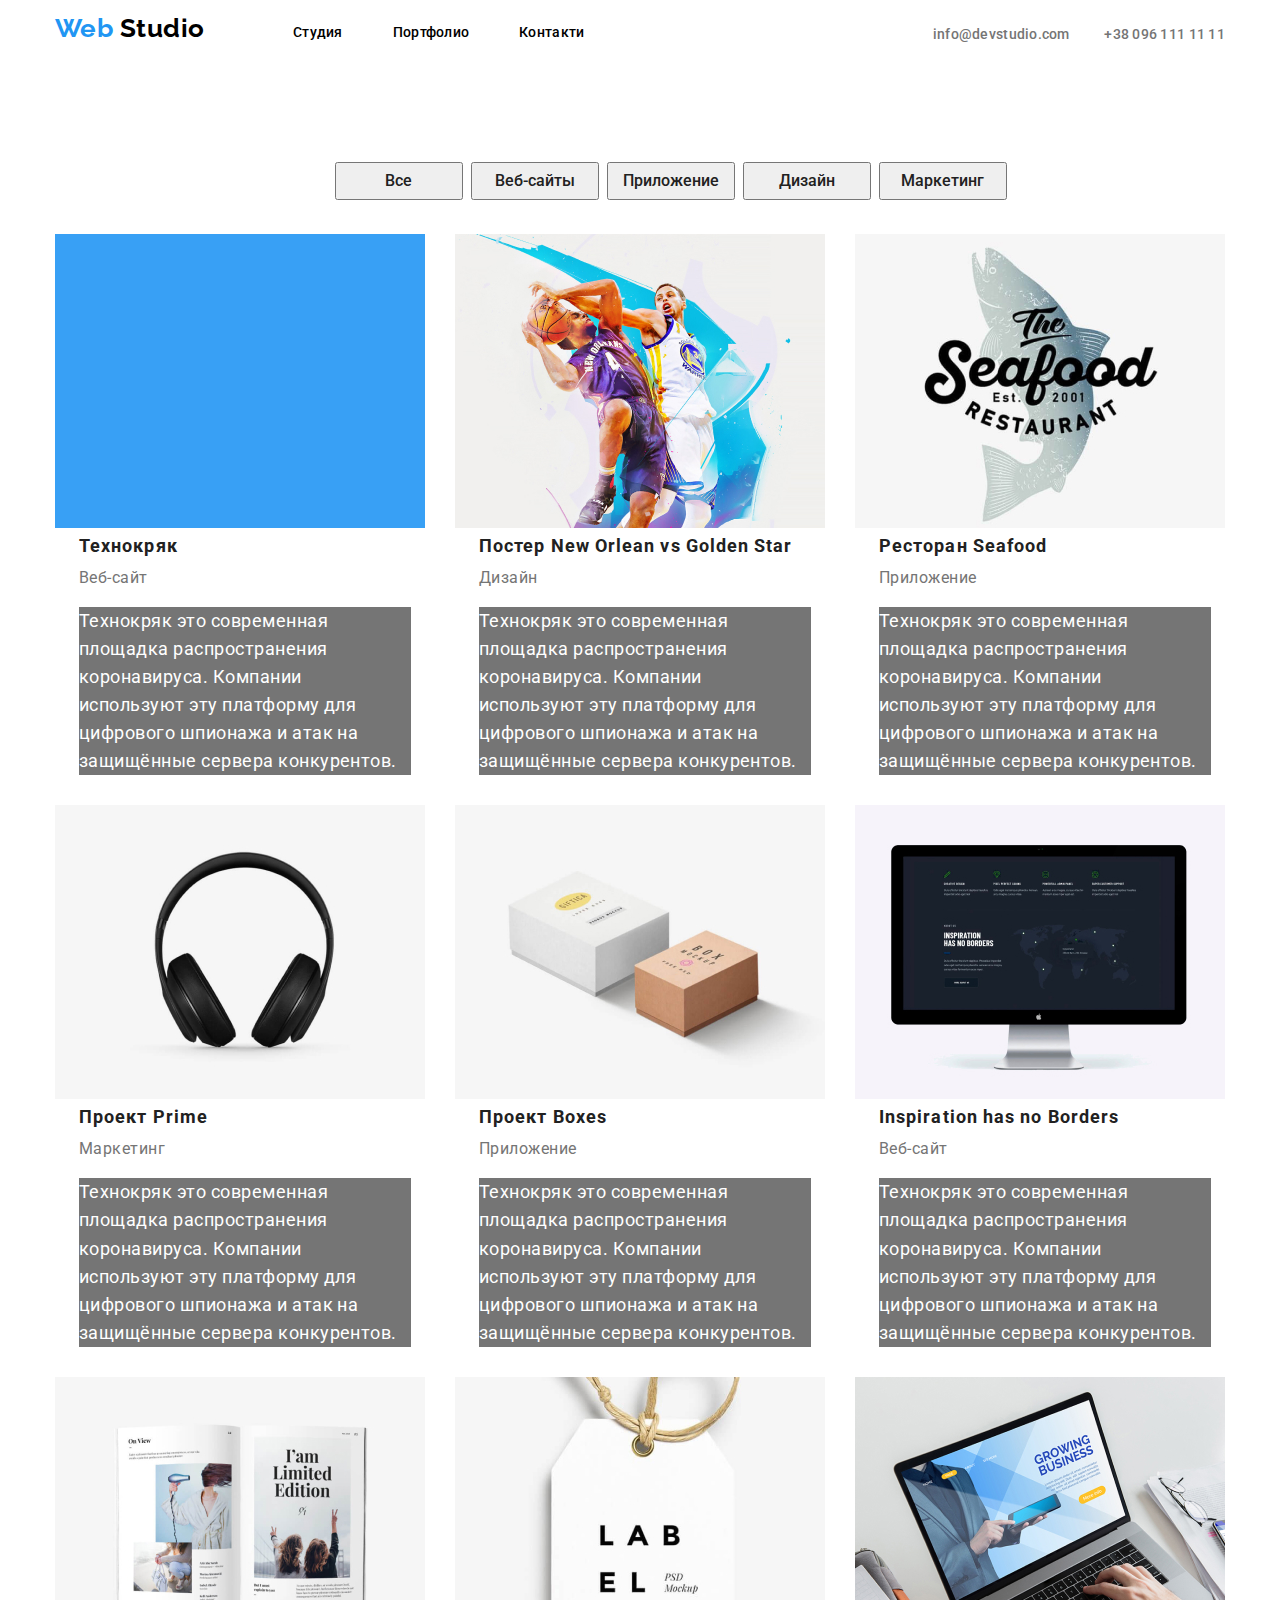
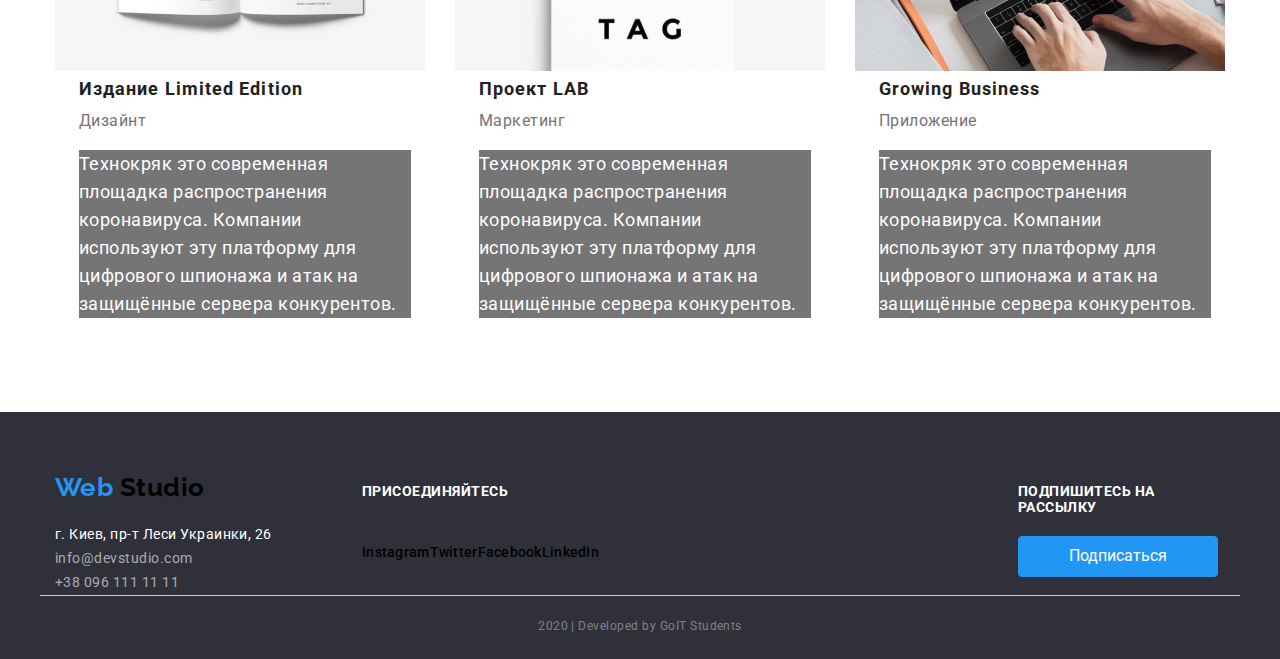
==== portfolio.html @ bb4b7989 "home work 4 - start" ====
<!DOCTYPE html>
<html lang="en">
<head>
    <meta charset="UTF-8">
    <meta name="viewport" content="width=device-width, initial-scale=1.0">
    <title>Document</title>
    <link href="https://fonts.googleapis.com/css2?family=Raleway:wght@700&family=Roboto:wght@400;500;700;900&display=swap" rel="stylesheet">
    <link rel="stylesheet" href="https://cdnjs.cloudflare.com/ajax/libs/modern-normalize/0.6.0/modern-normalize.min.css">
    <link rel="stylesheet" href="./css/styles.css">
</head>
<body>
    <header class="container container-header">
        <nav class="container-nav">
            <a href="./index.html" class="logo">
                <span class="logo-blue">Web</span>
                <span class="logo-black">Studio</span>
            </a>
            <ul class="site-nav list">
                <li class="item"><a href="./index.html" class="link current">Студия</a></li>
                <li class="item"><a href="./portfolio.html" class="link">Портфолио</a></li>
                <li class="item"><a href="" class="link">Контакти</a></li>
            </ul>
        </nav>
        <address class="contacts">
            <a href="mailto:info@devstudio.com" class="link contact">info@devstudio.com</a>
            <a href="tel:+38096111111" class="link contact">+38 096 111 11 11</a>
        </address>
    </header>
    <main>
        <section>
            <div class="container container-work">
                <h1 class="wors">Наши работы</h1>
                <nav class="work-buttons">
                    <ul class="list">
                        <li class="list-item list-button"><button type="button" class="work-button">Все</button></li>
                        <li class="list-item list-button"><button type="button" class="work-button">Веб-сайты</button></li>
                        <li class="list-item list-button"><button type="button" class="work-button">Приложение</button></li>
                        <li class="list-item list-button"><button type="button" class="work-button">Дизайн</button></li>
                        <li class="list-item list-button"><button type="button" class="work-button">Маркетинг</button></li>
                    </ul>
                </nav>
                <ul class="list flex-container">
                    <li class="list-item flex-element">
                        <a href="">
                        <img src="./images/img1.jpg" alt="" class="foto">
                        <h2 class="work-title">Технокряк</h2>
                        <p class="work-name">Веб-сайт</p>
                        <p class="text">Технокряк это современная площадка распространения коронавируса. Компании используют эту платформу для цифрового шпионажа и атак на защищённые сервера конкурентов.</p>
                        </a>
                    </li>
                    <li class="list-item flex-element">
                        <a href="">
                        <img src="./images/img2.jpg" alt="" class="foto">
                        <h2 class="work-title">Постер New Orlean vs Golden Star</h2>
                        <p class="work-name">Дизайн</p>
                        <p class="text">Технокряк это современная площадка распространения коронавируса. Компании используют эту платформу для цифрового шпионажа и атак на защищённые сервера конкурентов.</p>          
                        </a>
                    </li>
                    <li class="list-item flex-element">
                        <a href="">
                        <img src="./images/img3.jpg" alt="" class="foto">
                        <h2 class="work-title">Ресторан Seafood</h2>
                        <p class="work-name">Приложение</p>
                        <p class="text">Технокряк это современная площадка распространения коронавируса. Компании используют эту платформу для цифрового шпионажа и атак на защищённые сервера конкурентов.</p>           
                        </a>
                    </li>
                    <li class="list-item flex-element">
                        <a href="">
                        <img src="./images/img4.jpg" alt="" class="foto">
                        <h2 class="work-title">Проект Prime</h2>
                        <p class="work-name">Маркетинг</p>
                        <p class="text">Технокряк это современная площадка распространения коронавируса. Компании используют эту платформу для цифрового шпионажа и атак на защищённые сервера конкурентов.</p>          
                        </a>
                    </li>
                    <li class="list-item flex-element">
                        <a href="">
                        <img src="./images/img5.jpg" alt="" class="foto">
                        <h2 class="work-title">Проект Boxes</h2>
                        <p class="work-name">Приложение</p>
                        <p class="text">Технокряк это современная площадка распространения коронавируса. Компании используют эту платформу для цифрового шпионажа и атак на защищённые сервера конкурентов.</p>           
                        </a>
                    </li>
                    <li class="list-item flex-element">
                        <a href="">
                        <img src="./images/img6.jpg" alt="" class="foto">
                        <h2 class="work-title">Inspiration has no Borders</h2>
                        <p class="work-name">Веб-сайт</p>
                        <p class="text">Технокряк это современная площадка распространения коронавируса. Компании используют эту платформу для цифрового шпионажа и атак на защищённые сервера конкурентов.</p>             
                        </a>
                    </li>
                    <li class="list-item flex-element">
                        <a href="">
                        <img src="./images/img7.jpg" alt="" class="foto">
                        <h2 class="work-title">Издание Limited Edition</h2>
                        <p class="work-name">Дизайнт</p>
                        <p class="text">Технокряк это современная площадка распространения коронавируса. Компании используют эту платформу для цифрового шпионажа и атак на защищённые сервера конкурентов.</p>           
                        </a>
                    </li>
                    <li class="list-item flex-element">
                        <a href="">
                        <img src="./images/img8.jpg" alt="" class="foto">
                        <h2 class="work-title">Проект LAB</h2>
                        <p class="work-name">Маркетинг</p>
                        <p class="text">Технокряк это современная площадка распространения коронавируса. Компании используют эту платформу для цифрового шпионажа и атак на защищённые сервера конкурентов.</p>           
                        </a>
                    </li>
                    <li class="list-item flex-element">
                        <a href="">
                        <img src="./images/img9.jpg" alt="" class="foto">
                        <h2 class="work-title">Growing Business</h2>
                        <p class="work-name">Приложение</p>
                        <p class="text">Технокряк это современная площадка распространения коронавируса. Компании используют эту платформу для цифрового шпионажа и атак на защищённые сервера конкурентов.</p>
                        </a>
                    </li>
                </ul>
            </div>
        </section>
    </main>
    <footer class="footer">
        <div class="container page-footer">
            <div class="container-address">
                <a href="./index.html" class="logo logo-footer">
                    <span class="logo-blue">Web</span>
                    <span class="logo-black">Studio</span>
                </a>
                <address>
                    <ul>
                        <li class="lis"><p class="footer-address">г. Киев, пр-т Леси Украинки, 26</p></li>
                        <li class="lis"><a href="mailto:info@devstudio.com" class="footer-contact">info@devstudio.com</a></li>
                        <li class="lis"><a href="tel:+38096111111" class="footer-contact">+38 096 111 11 11</a></li>
                    </ul>
                </address>
            </div>
            <div class="inst">
                <h3 class="footer-title insts">Присоединяйтесь</h3>
                <ul class="site-nav list footer-ul">
                    <li><a href="" class="link">Instagram</a></li>
                    <li><a href="" class="link">Twitter</a></li>
                    <li><a href="" class="link">Facebook</a></li>
                    <li><a href="" class="link">LinkedIn</a></li> 
                </ul>
            </div>
            <div class="mail">
                <h3 class="footer-title mails">Подпишитесь на рассылку</h3>
                <button type="button" class="buttons">Подписаться</button>
            </div>
        </div>
        <p class="avtor">2020 | Developed by GoIT Students</p>
    </footer>
</html>
---- css/styles.css ----
:root {
    --primary-text-color: #757575;
    --title-text-color: #212121;
    --accent-color: #2196F3;
    --primary-white-color: #ffffff;
    --link-color: #000000;
}

/*Стили для index.html*/
* {
    margin: 0;
    padding: 0;
    box-sizing: border-box;
}

body {
    background-color: var(--primary-white-color);
    color: var(--primary-text-color);
    font-family: Roboto;
    letter-spacing: 0.03em;
}

.list {
    display: flex;
    padding-top: 0;
    padding-bottom: 0;
    padding-left: 0;
    padding-right: 0;
    list-style: none;
}

.list-item {
    box-sizing: border-box;
    margin-left: 30px;
}

.container {
    width: 1200px;
    padding-left: 15px;
    padding-right: 15px;
}

.container-header {
    display: flex;
    align-items: center;
    margin-left: auto;
    margin-right: auto;
}

.container-nav {
    display: flex;
    align-items: baseline;
}

a {
    text-decoration: none;
}

.logo {
    width: 153px;
    margin-right: 85px;
    margin-bottom: 25px;

    color: var(--link-color);
    font-family: Raleway;
    font-weight: bold;
    font-size: 26px;
    line-height: 1.19;
}

.logo-blue {
    color: var(--accent-color);
}

.logo-black {
    color: var(--link-color);
}

.site-nav .item {
    margin-right: 50px;
}

.site-nav .item:last-child {
    margin-right: 0;
}

.site-nav .link {
    display: block;
    margin-top: 32px;
    margin-bottom: 32px;

    color: var(--link-color);
    font-weight: 500;
    font-size: 14px;
    line-height: 1.14px;
    letter-spacing: 0.02em;
}

.site-nav .link:hover,
.site-nav .link:focus {
    color: var(--accent-color);
}

.site-nav .link .current {
    color: var(--accent-color);
}

.contact {
    margin-right: 30px;
    margin-top: 32px;
    margin-bottom: 32px;

    color: var(--primary-text-color);
    font-family: Roboto;
    font-weight: 500;
    font-size: 14px;
    line-height: 1.14;
    letter-spacing: 0.02em;
    font-style: normal;
}

.contact:last-child {
    margin-right: 0;
}

.contact:hover,
.contact:focus {
    color: var(--accent-color);
}

.contacts {
    margin-left: auto;
}

/*Контейнери*/

.section-hero {
    color: var(--primary-white-color);
    background-color: rgba(47, 48, 58, 0.8);
}

.container-hero {
    margin-left: auto;
    margin-right: auto;
    text-align: center;
    padding-top: 94px;
    padding-bottom: 94px;
}

.hero-title {
    width: 696px;
    margin-left: 250px;
    margin-top: 200px;
    margin-bottom: 30px;
    
    color: var(--primary-white-color);
    font-weight: 900;
    font-size: 44px;
    line-height: 1.36;
    text-align: center;
    letter-spacing: 0.06em;
    text-transform: uppercase;   
}

.button {
    display: inline-block;
    min-width: 200px;
    height: 50px;
    margin-bottom: 200px;

    color: var(--primary-white-color);
    border: 1px solid var(--accent-color);
    border-radius: 4px;
    background-color: var(--accent-color);
    text-align: center;
}

.button.primary {
    color: var(--primary-white-color);
    background: var(--accent-color);
}

.button.secondary {
    color: var(--accent-color);
    background-color: var(--primary-white-color);
}

.container-mesedg {
    display: flex;
    margin-left: auto;
    margin-right: auto;
    text-align: center;
    justify-content: space-between;
    padding-top: 94px;
    padding-bottom: 94px;
}

.mesedg {
    width: calc((100% - 30px * 3) / 4);
    margin-right: 30px;
    margin-left: 0;   
}

.mesedg:last-child {
    margin-right: 0;
}

.foto-mesedg {
    width: 81px;
    margin-bottom: 30px;
}

.section-title {
    width: 270px;
    text-align: left;
    margin-bottom: 10px;
    

    color: var(--title-text-color);
    font-weight: 700;
    font-size: 14px;
    line-height: 1.14;
    text-transform: uppercase;
}

.section-text {
    width: 270px;
    text-align: left;

    color: var(--primary-text-color);
    font-weight: 400;
    font-size: 14px;
    line-height: 1.71;
}

.container-robota {
    margin-left: auto;
    margin-right: auto;
    text-align: center;
    padding-top: 94px;
    padding-bottom: 94px;
}

.section-titles {
    margin-bottom: 50px;

    color: var(--title-text-color);
    font-weight: 700;
    font-size: 36px;
    line-height: 1.17;
    text-align: center;
}

.program {
    width: calc((100% - 30px * 2) / 3);
    margin-right: 30px;
    margin-left: 0;
}

.foto-program {
    width: 370px;
}

.section-cod {
    margin-top: 27px;
    margin-bottom: 27px;

    color: var(--title-text-color);
    font-weight: 700;
    font-size: 14px;
    line-height: 16px;
    text-align: center;
    text-transform: uppercase;
}

.container-comanda {
    margin-left: auto;
    margin-right: auto;
    text-align: center;
    padding-top: 94px;
    padding-bottom: 94px;
}

.comanda {
    width: 264px;
}

.fotos {
    width: calc((100% - 30px * 3) / 4);
    margin-right: 30px;
    margin-left: 0;
}

.fotos:last-child {
    margin-right: 0;
}

.foto-name {
    width: 270px;
    height: 260px;
    margin-bottom: 30px;
}

.section-name {
    margin-bottom: 10px;
    margin-right: auto;
    margin-left: auto;


    color: var(--title-text-color);
    font-weight: 500;
    font-size: 16px;
    line-height: 1.19;
    text-align: center;
}

.section-tex {
    margin-bottom: 16px;
    margin-left: auto;
    margin-right: auto;

    color: var(--primary-text-color);
    font-weight: 400;
    font-size: 14px;
    line-height: 1.71;
    text-align: center;
}

.list-name {
    width: 206px;
    margin-bottom: 24px;
    margin-left: 32px;
}

.container-client {
    margin-left: auto;
    margin-right: auto;
    text-align: center;
    padding-top: 94px;
    padding-bottom: 94px;
}

.clients {
    display: flex;
    margin-left: auto;
    margin-right: auto;
}

.client {
    width: 170px;
    margin-right: 30px;
    margin-left: 0;
}


/*Футер*/

.footer {
    color: var(--primary-white-color);
    background-color:  #2F303A;
}

.page-footer {
    display: flex;
    justify-content: space-between;
    align-items: baseline;
    border-bottom: 1px solid #ccc;
    margin-left: auto;
    margin-right: auto;
}

.logo-footer {
    display: block;
    width: 153px;
    margin-bottom: 20px;
}

.lis {
    list-style: none;
}

.footer-address {
    width: 231px;

    color: var(--primary-white-color);
    font-weight: 400;
    font-size: 14px;
    line-height: 1.71;
    font-style: normal;
}

.footer-contact {
    width: 231px;

    color: rgba(255, 255, 255, 0.6);
    font-weight: 400;
    font-size: 14px;
    line-height: 1.71;
    font-style: normal;
}

.inst {
    display: block;
    width: 206px;
    margin-left: 69px;
    margin-top: 72px;
}

.footer-title {
    color: var(--primary-white-color);
    font-weight: 700;
    font-size: 14px;
    line-height: 1.14;
    text-transform: uppercase;
}

.insts {
    width: 145px;
    margin-bottom: 20px;
}

.footer-ul {
    width: 206px;
}

 .mail {
    display: block;
    width: 570px;
    margin-left: 450px;
 }

 .mails {
    width: 219px;
    margin-bottom: 20px;
 }

 .buttons {
    display: inline-block;
    border-radius: 4px;
    padding: 10px 32px;
    min-width: 200px;
    

    color: var(--primary-white-color);
    border: 1px solid var(--accent-color);
    border-radius: 4px;
    background-color: var(--accent-color);
    text-align: center;
}

.avtor {
    display: block;
    width: 310px;
    padding-top: 18px;
    padding-bottom: 21px;
    margin: auto;
    
    
    color: rgba(255, 255, 255, 0.4);
    font-size: 12px;
    line-height: 2;
    text-align: center;
}


/*Стили для portfolio
.html*/

.container-work {
    margin-left: auto;
    margin-right: auto;
    text-align: center;
    padding-top: 93px;
    padding-bottom: 94px;
}

.wors {
    display: none;
}

.work-buttons {
    width: 611px;
    margin-bottom: 34px;
    margin-left: auto;
    margin-right: auto;
}

.list-button {
    margin-right: 8px;
    margin-left: 0;
}

.work-button {
    min-width: 128px;
    height: 38px;

    color: var(--title-text-color);
    font-weight: 500;
    font-size: 16px;
    line-height: 1.62;
    text-align: center;
}

.work-button:hover,
.work-button:focus {
    color: var(--primary-white-color);
    background-color: var(--accent-color);
}

.flex-container {
    display: flex;
    flex-wrap: wrap;
    margin: -15px;
}

.flex-element {
    width: 370px;
    margin: 15px;
}

.foto {
    display: block;
}

.work-title {
    width: 322px;
    margin-top: 0;
    margin-bottom: 4px;
    margin-right: 24px;
    margin-left: 24px;

    color: var(--title-text-color);
    font-weight: 700;
    font-size: 18px;
    line-height: 2.0;
    letter-spacing: 0.06em;
    text-align: left;
}

.work-name {
    width: 322px;
    margin-top: 0;
    margin-bottom: 20px;
    margin-right: 24px;
    margin-left: 24px;

    color: var(--primary-text-color);
    font-weight: 400;
    font-size: 16px;
    line-height: 1.187;
    text-align: left;
}

.text {
    width: 332px;
    margin-top: auto;
    margin-bottom: auto;
    margin-right: 24px;
    margin-left: 24px;

    color: var(--primary-white-color);
    font-weight: 400;
    font-size: 18px;
    line-height: 1.56;
    background-color: #757575;
    text-align: left;
}
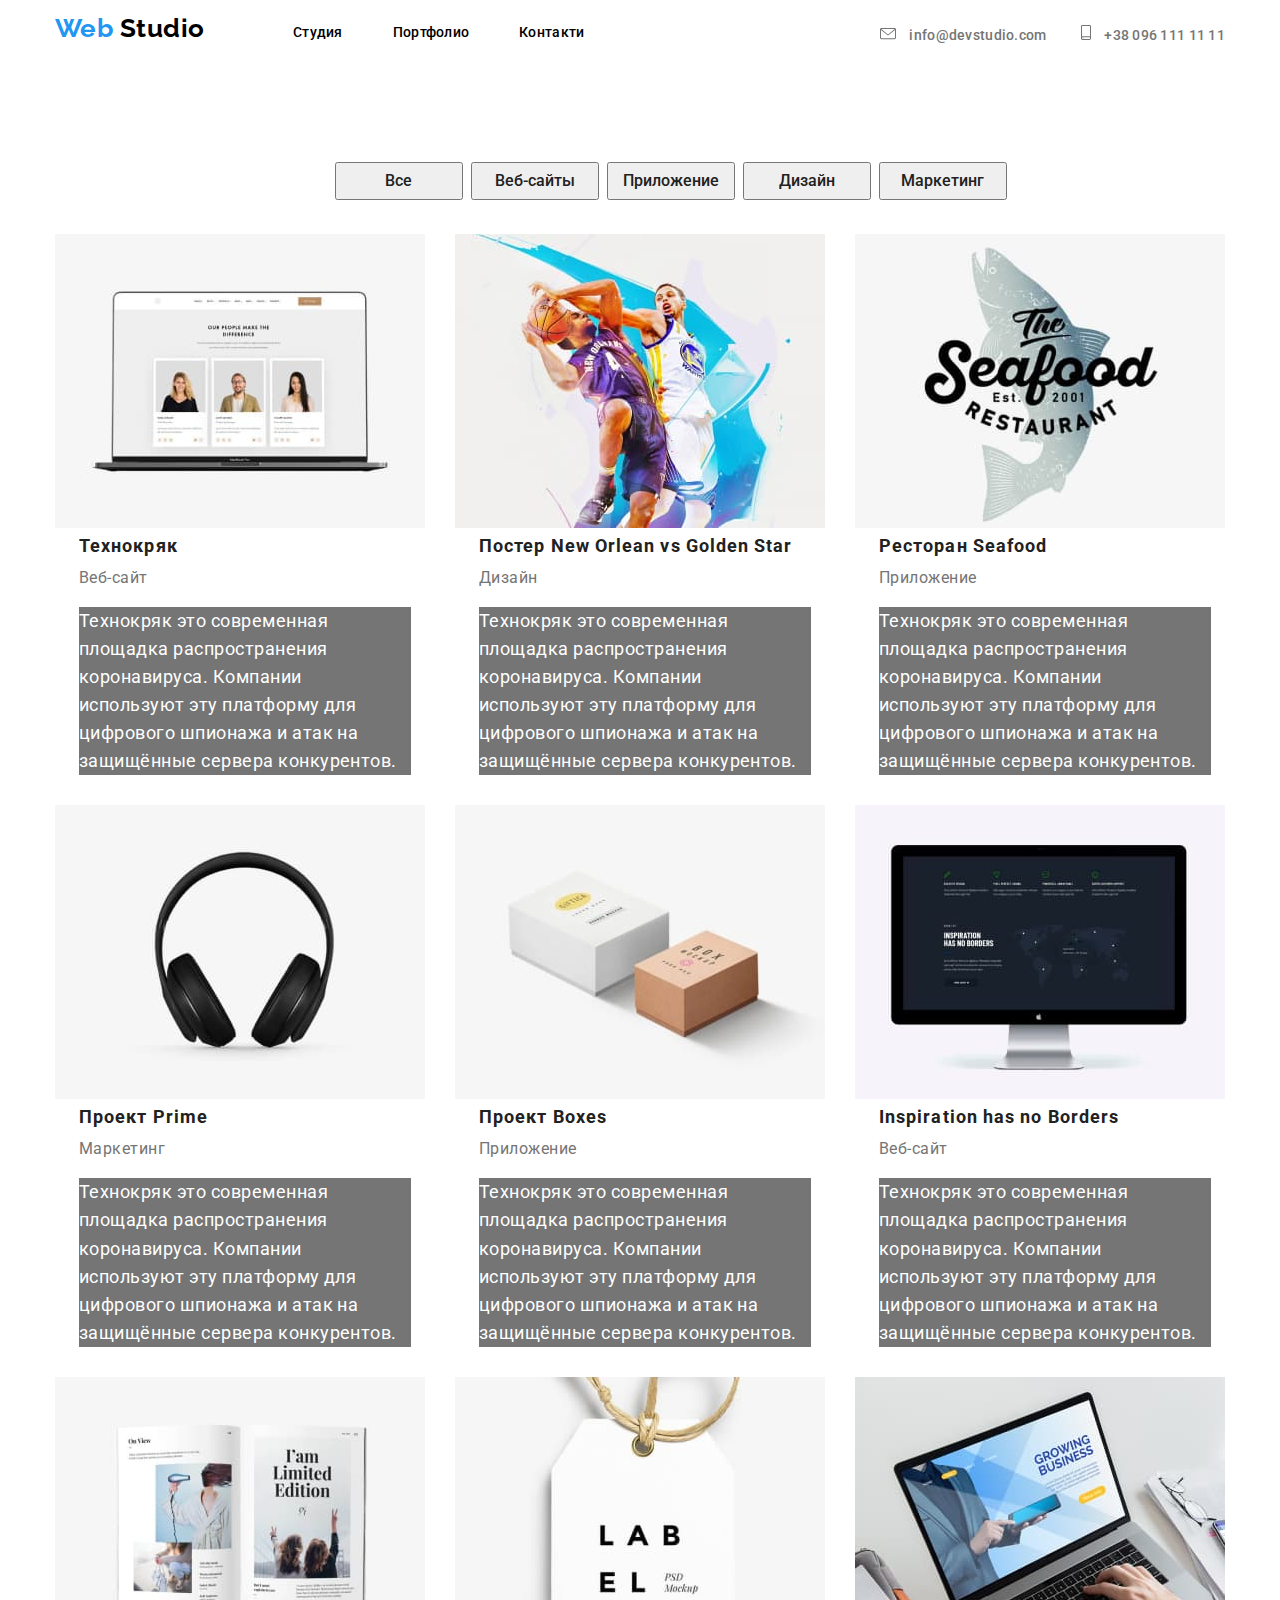
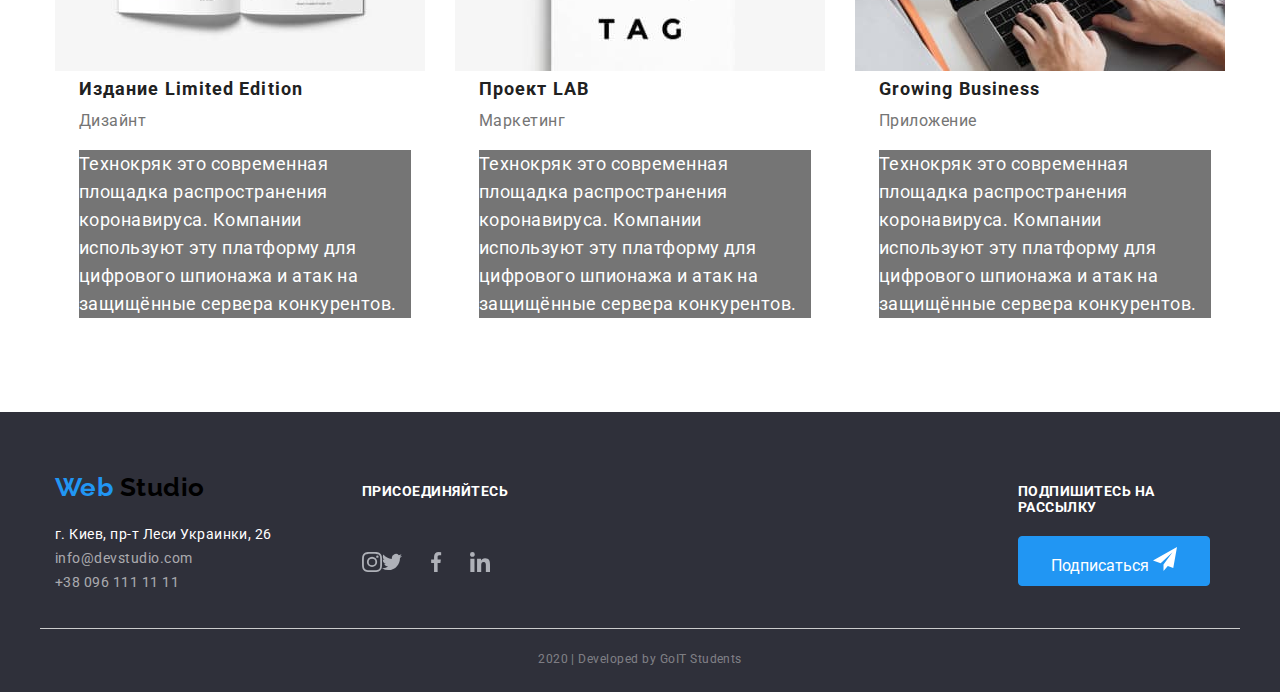
==== commit c52310fd: "redaction 4" ====
--- a/portfolio.html
+++ b/portfolio.html
@@ -22,8 +22,16 @@
             </ul>
         </nav>
         <address class="contacts">
-            <a href="mailto:info@devstudio.com" class="link contact">info@devstudio.com</a>
-            <a href="tel:+38096111111" class="link contact">+38 096 111 11 11</a>
+            <a href="mailto:info@devstudio.com" class="link contact">
+                <svg class="mail-icon">
+                    <use href="./images/sprite#mail"></use>
+                </svg>
+                info@devstudio.com</a>
+            <a href="tel:+38096111111" class="link contact">
+                <svg class="tel-icon">
+                    <use href="./images/sprite#tel"></use>
+                </svg>
+                +38 096 111 11 11</a>
         </address>
     </header>
     <main>
@@ -42,7 +50,7 @@
                 <ul class="list flex-container">
                     <li class="list-item flex-element">
                         <a href="">
-                        <img src="./images/img1.jpg" alt="" class="foto">
+                        <img src="./images/portfolio1.jpg" alt="" class="foto">
                         <h2 class="work-title">Технокряк</h2>
                         <p class="work-name">Веб-сайт</p>
                         <p class="text">Технокряк это современная площадка распространения коронавируса. Компании используют эту платформу для цифрового шпионажа и атак на защищённые сервера конкурентов.</p>
@@ -50,7 +58,7 @@
                     </li>
                     <li class="list-item flex-element">
                         <a href="">
-                        <img src="./images/img2.jpg" alt="" class="foto">
+                        <img src="./images/portfolio2.jpg" alt="" class="foto">
                         <h2 class="work-title">Постер New Orlean vs Golden Star</h2>
                         <p class="work-name">Дизайн</p>
                         <p class="text">Технокряк это современная площадка распространения коронавируса. Компании используют эту платформу для цифрового шпионажа и атак на защищённые сервера конкурентов.</p>          
@@ -58,7 +66,7 @@
                     </li>
                     <li class="list-item flex-element">
                         <a href="">
-                        <img src="./images/img3.jpg" alt="" class="foto">
+                        <img src="./images/portfolio3.jpg" alt="" class="foto">
                         <h2 class="work-title">Ресторан Seafood</h2>
                         <p class="work-name">Приложение</p>
                         <p class="text">Технокряк это современная площадка распространения коронавируса. Компании используют эту платформу для цифрового шпионажа и атак на защищённые сервера конкурентов.</p>           
@@ -66,7 +74,7 @@
                     </li>
                     <li class="list-item flex-element">
                         <a href="">
-                        <img src="./images/img4.jpg" alt="" class="foto">
+                        <img src="./images/portfolio4.jpg" alt="" class="foto">
                         <h2 class="work-title">Проект Prime</h2>
                         <p class="work-name">Маркетинг</p>
                         <p class="text">Технокряк это современная площадка распространения коронавируса. Компании используют эту платформу для цифрового шпионажа и атак на защищённые сервера конкурентов.</p>          
@@ -74,7 +82,7 @@
                     </li>
                     <li class="list-item flex-element">
                         <a href="">
-                        <img src="./images/img5.jpg" alt="" class="foto">
+                        <img src="./images/portfolio5.jpg" alt="" class="foto">
                         <h2 class="work-title">Проект Boxes</h2>
                         <p class="work-name">Приложение</p>
                         <p class="text">Технокряк это современная площадка распространения коронавируса. Компании используют эту платформу для цифрового шпионажа и атак на защищённые сервера конкурентов.</p>           
@@ -82,7 +90,7 @@
                     </li>
                     <li class="list-item flex-element">
                         <a href="">
-                        <img src="./images/img6.jpg" alt="" class="foto">
+                        <img src="./images/portfolio6.jpg" alt="" class="foto">
                         <h2 class="work-title">Inspiration has no Borders</h2>
                         <p class="work-name">Веб-сайт</p>
                         <p class="text">Технокряк это современная площадка распространения коронавируса. Компании используют эту платформу для цифрового шпионажа и атак на защищённые сервера конкурентов.</p>             
@@ -90,7 +98,7 @@
                     </li>
                     <li class="list-item flex-element">
                         <a href="">
-                        <img src="./images/img7.jpg" alt="" class="foto">
+                        <img src="./images/portfolio7.jpg" alt="" class="foto">
                         <h2 class="work-title">Издание Limited Edition</h2>
                         <p class="work-name">Дизайнт</p>
                         <p class="text">Технокряк это современная площадка распространения коронавируса. Компании используют эту платформу для цифрового шпионажа и атак на защищённые сервера конкурентов.</p>           
@@ -98,7 +106,7 @@
                     </li>
                     <li class="list-item flex-element">
                         <a href="">
-                        <img src="./images/img8.jpg" alt="" class="foto">
+                        <img src="./images/portfolio8.jpg" alt="" class="foto">
                         <h2 class="work-title">Проект LAB</h2>
                         <p class="work-name">Маркетинг</p>
                         <p class="text">Технокряк это современная площадка распространения коронавируса. Компании используют эту платформу для цифрового шпионажа и атак на защищённые сервера конкурентов.</p>           
@@ -106,7 +114,7 @@
                     </li>
                     <li class="list-item flex-element">
                         <a href="">
-                        <img src="./images/img9.jpg" alt="" class="foto">
+                        <img src="./images/portfolio9.jpg" alt="" class="foto">
                         <h2 class="work-title">Growing Business</h2>
                         <p class="work-name">Приложение</p>
                         <p class="text">Технокряк это современная площадка распространения коронавируса. Компании используют эту платформу для цифрового шпионажа и атак на защищённые сервера конкурентов.</p>
@@ -134,15 +142,43 @@
             <div class="inst">
                 <h3 class="footer-title insts">Присоединяйтесь</h3>
                 <ul class="site-nav list footer-ul">
-                    <li><a href="" class="link">Instagram</a></li>
-                    <li><a href="" class="link">Twitter</a></li>
-                    <li><a href="" class="link">Facebook</a></li>
-                    <li><a href="" class="link">LinkedIn</a></li> 
+                    <li>
+                        <a href="" class="link">
+                            <svg class="inst-icon">
+                                <use href="./images/sprite#instagram"></use>
+                            </svg> 
+                        </a>
+                    </li>
+                    <li>
+                        <a href="" class="link in">
+                            <svg class="twit-icon">
+                                <use href="./images/sprite#twitter"></use>
+                            </svg>
+                         </a>
+                    </li>
+                    <li>
+                        <a href="" class="link in">
+                            <svg class="fac-icon">
+                                <use href="./images/sprite#facebook"></use>
+                            </svg>
+                         </a>
+                    </li>
+                    <li>
+                        <a href="" class="link in">
+                            <svg class="ln-icon">
+                                <use href="./images/sprite#linkedin"></use>
+                            </svg>
+                         </a>
+                    </li> 
                 </ul>
             </div>
             <div class="mail">
                 <h3 class="footer-title mails">Подпишитесь на рассылку</h3>
-                <button type="button" class="buttons">Подписаться</button>
+                <button type="button" class="buttons">Подписаться
+                    <svg class="send-icon">
+                        <use href="./images/sprite#send"></use>
+                    </svg>
+                </button>
             </div>
         </div>
         <p class="avtor">2020 | Developed by GoIT Students</p>
--- a/css/styles.css
+++ b/css/styles.css
@@ -105,6 +105,10 @@
     color: var(--accent-color);
 }
 
+.contacts {
+    margin-left: auto;
+}
+
 .contact {
     margin-right: 30px;
     margin-top: 32px;
@@ -123,20 +127,39 @@
     margin-right: 0;
 }
 
+.mail-icon {
+    background-image: url("../images/mail.svg");
+    width: 16px;
+    height: 12px;
+    margin-right: 10px;
+}
+
+.tel-icon {
+    background-image: url("../images/tel.svg");
+    width: 10px;
+    height: 15px;
+    margin-right: 10px;
+}
+
 .contact:hover,
 .contact:focus {
     color: var(--accent-color);
 }
 
-.contacts {
-    margin-left: auto;
-}
 
 /*Контейнери*/
 
 .section-hero {
-    color: var(--primary-white-color);
-    background-color: rgba(47, 48, 58, 0.8);
+    max-width: 1600px;
+    height: 600px;
+    margin-left: auto;
+    margin-right: auto;
+    outline: 1px solid black;
+    background-image:
+        url("../images/Header.jpg");
+    background-repeat: no-repeat;
+    background-position: center;
+    background-size: cover;   
 }
 
 .container-hero {
@@ -205,9 +228,38 @@
     margin-right: 0;
 }
 
-.foto-mesedg {
-    width: 81px;
-    margin-bottom: 30px;
+.mesedg::before {
+    display: block;
+    content: "";
+    height: 120px;
+    background-size: contain;
+    background-repeat: no-repeat;
+    background-color: #F5F4FA;
+}
+
+.icon-antena::before {
+    background-image: url("../images/antena.svg");
+}
+
+.icon-clock::before {
+    background-image: url("../images/clock.svg");
+}
+
+.icon-diagram::before {
+    background-image: url("../images/diagram.svg");
+}
+
+.icon-astronaut::before {
+    background-image: url("../images/astronaut.svg");
+}
+
+.icon {
+    width: 70px;
+    height: 70px;
+}
+
+.antena-icon {
+    background-position: center;
 }
 
 .section-title {
@@ -259,6 +311,7 @@
 
 .foto-program {
     width: 370px;
+    height: 294px;
 }
 
 .section-cod {
@@ -332,6 +385,35 @@
     margin-left: 32px;
 }
 
+.in {
+    width: 44px;
+    height: 44px;
+}
+
+.inst-icon {
+    width: 20px;
+    height: 20px;
+    background-image: url(../images/instagram.svg);
+}
+
+.twit-icon {
+    width: 20px;
+    height: 20px;
+    background-image: url(../images/twitter.svg);
+}
+
+.fac-icon {
+    width: 20px;
+    height: 20px;
+    background-image: url(../images/facebook.svg);
+}
+
+.ln-icon {
+    width: 20px;
+    height: 20px;
+    background-image: url(../images/linkedin.svg);
+}
+
 .container-client {
     margin-left: auto;
     margin-right: auto;
@@ -351,6 +433,55 @@
     margin-right: 30px;
     margin-left: 0;
 }
+
+.box-icon {
+    display: block;
+    content: "";
+    height: 90px;
+    background-size: contain;
+    background-repeat: no-repeat;
+    background-color: #F5F4FA;
+    border: 0.5px solid #000000;
+}
+
+.logo1-icon {
+    background-image: url("../images/logo1.svg");
+    width: 45px;
+    height: 50px;
+}
+
+.logo2-icon {
+    background-image: url("../images/logo2.svg");
+    width: 40px;
+    height: 52px;
+}
+
+.logo3-icon {
+    background-image: url("../images/logo3.svg");
+    width: 41px;
+    height: 43px;
+}
+
+.logo4-icon {
+    background-image: url("../images/logo4.svg");
+    width: 80px;
+    height: 42px;
+}
+
+.logo5-icon {
+    background-image: url("../images/logo5.svg");
+    width: 59px;
+    height: 47px;
+}
+
+.logo6-icon {
+    background-image: url("../images/logo6.svg");
+    width: 89px;
+    height: 46px;
+}
+
+
+
 
 
 /*Футер*/
@@ -438,14 +569,19 @@
     display: inline-block;
     border-radius: 4px;
     padding: 10px 32px;
-    min-width: 200px;
-    
+    max-width: 200px;
+    height: 50px;
 
     color: var(--primary-white-color);
     border: 1px solid var(--accent-color);
-    border-radius: 4px;
     background-color: var(--accent-color);
     text-align: center;
+}
+
+.send-icon {
+    width: 24px;
+    height: 24px;
+    background-image: url("../images/send.svg");
 }
 
 .avtor {
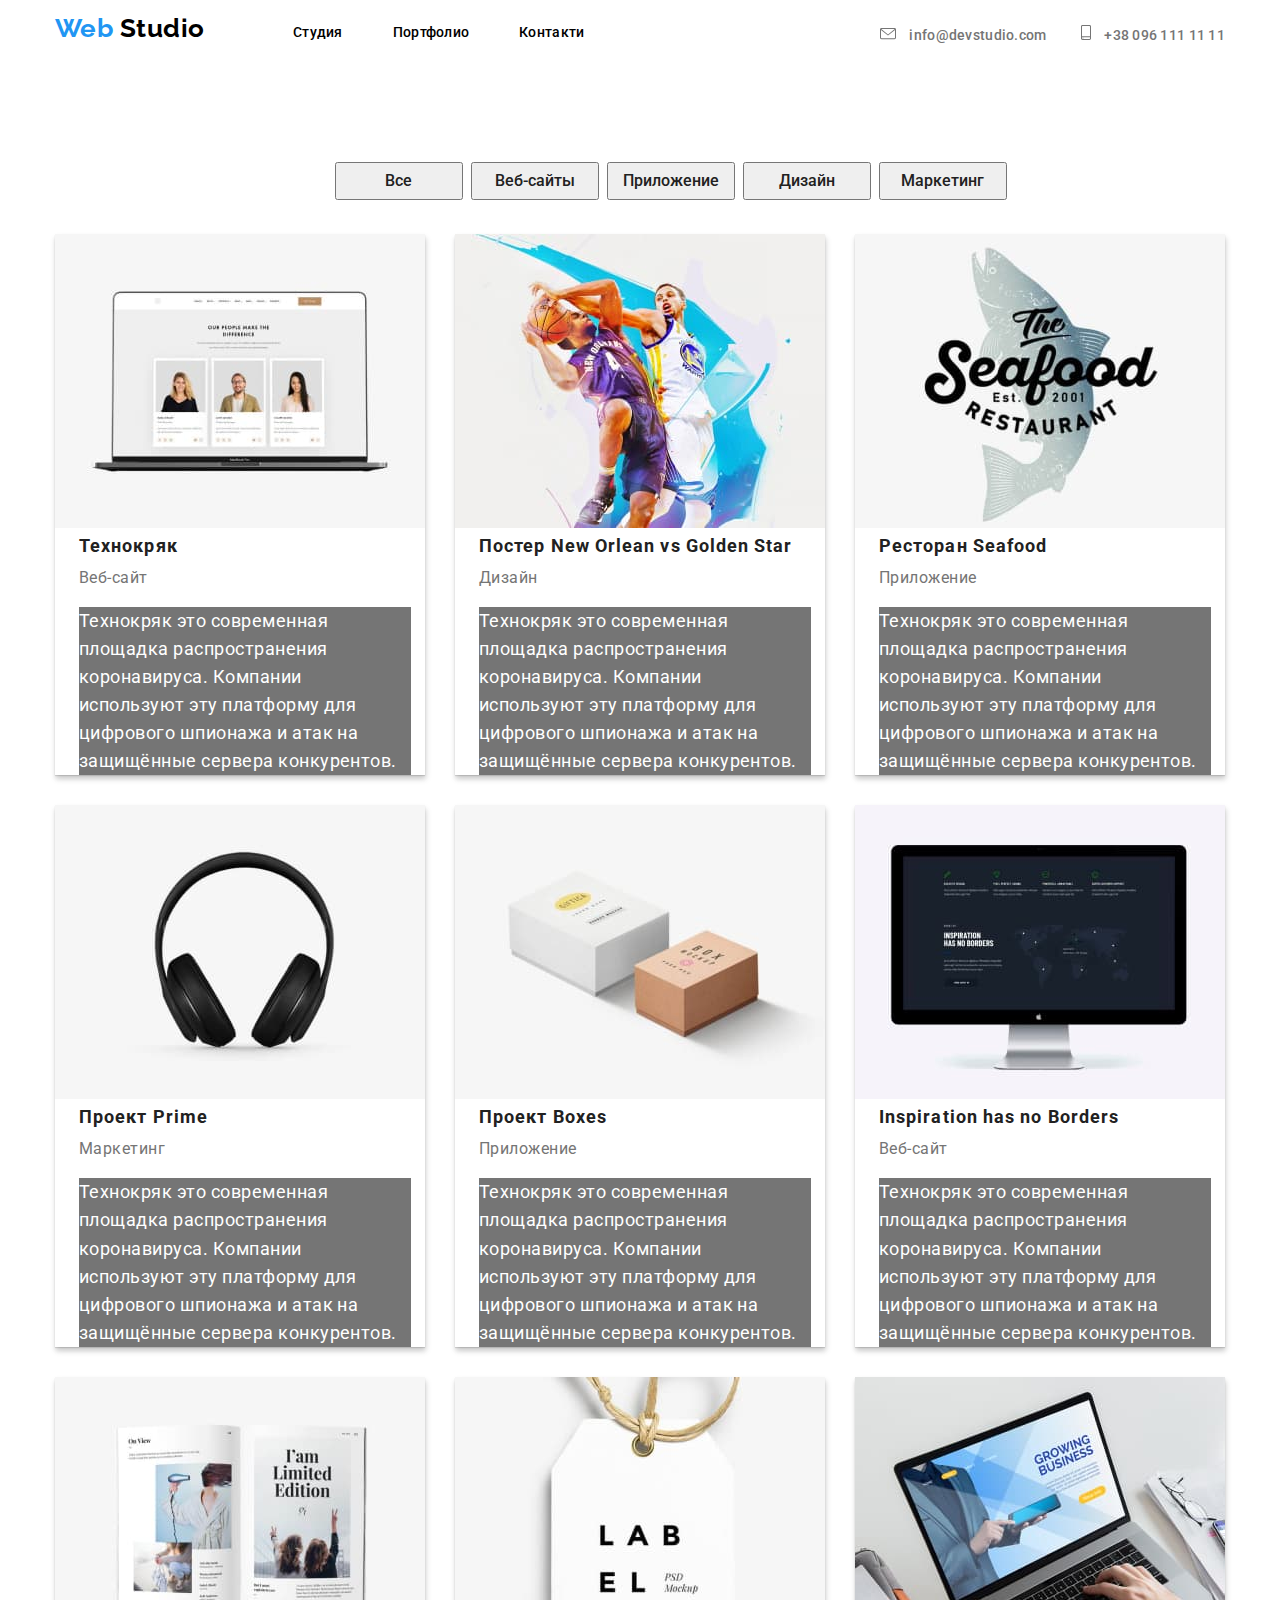
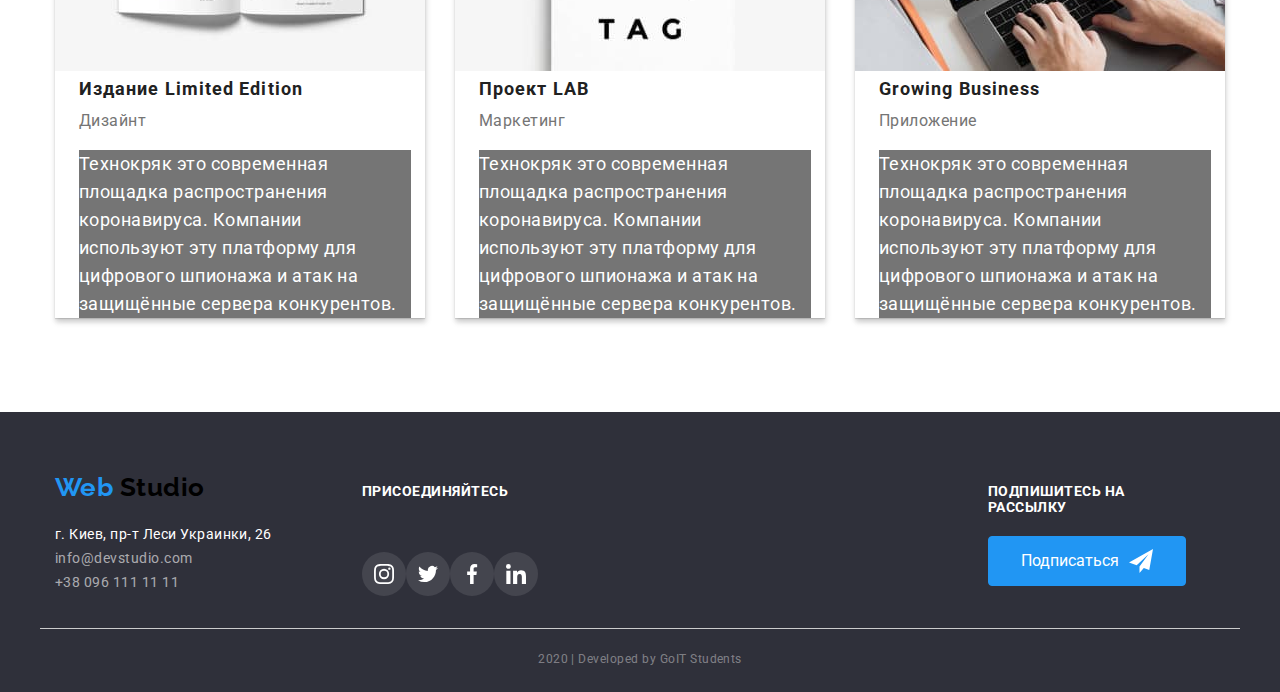
==== commit 8f682207: "redaction 6" ====
--- a/portfolio.html
+++ b/portfolio.html
@@ -23,13 +23,13 @@
         </nav>
         <address class="contacts">
             <a href="mailto:info@devstudio.com" class="link contact">
-                <svg class="mail-icon">
-                    <use href="./images/sprite#mail"></use>
+                <svg class="mail-icon" width="16" height="12">
+                    <use href="./images/sprite#icon-mail"></use>
                 </svg>
                 info@devstudio.com</a>
             <a href="tel:+38096111111" class="link contact">
-                <svg class="tel-icon">
-                    <use href="./images/sprite#tel"></use>
+                <svg class="tel-icon" width="10" height="15">
+                    <use href="./images/sprite#icon-tel"></use>
                 </svg>
                 +38 096 111 11 11</a>
         </address>
@@ -141,44 +141,24 @@
             </div>
             <div class="inst">
                 <h3 class="footer-title insts">Присоединяйтесь</h3>
-                <ul class="site-nav list footer-ul">
+                <ul class="site-nav list">
                     <li>
-                        <a href="" class="link">
-                            <svg class="inst-icon">
-                                <use href="./images/sprite#instagram"></use>
-                            </svg> 
-                        </a>
+                        <a href="" class="link footer-inst"></a>
                     </li>
                     <li>
-                        <a href="" class="link in">
-                            <svg class="twit-icon">
-                                <use href="./images/sprite#twitter"></use>
-                            </svg>
-                         </a>
+                        <a href="" class="link footer-twit"></a>
                     </li>
                     <li>
-                        <a href="" class="link in">
-                            <svg class="fac-icon">
-                                <use href="./images/sprite#facebook"></use>
-                            </svg>
-                         </a>
+                        <a href="" class="link footer-fac"></a>
                     </li>
                     <li>
-                        <a href="" class="link in">
-                            <svg class="ln-icon">
-                                <use href="./images/sprite#linkedin"></use>
-                            </svg>
-                         </a>
+                        <a href="" class="link footer-ln"></a>
                     </li> 
                 </ul>
             </div>
             <div class="mail">
                 <h3 class="footer-title mails">Подпишитесь на рассылку</h3>
-                <button type="button" class="buttons">Подписаться
-                    <svg class="send-icon">
-                        <use href="./images/sprite#send"></use>
-                    </svg>
-                </button>
+                <button type="button" class="buttons">Подписаться</button>
             </div>
         </div>
         <p class="avtor">2020 | Developed by GoIT Students</p>
--- a/css/styles.css
+++ b/css/styles.css
@@ -127,25 +127,31 @@
     margin-right: 0;
 }
 
-.mail-icon {
-    background-image: url("../images/mail.svg");
-    width: 16px;
-    height: 12px;
-    margin-right: 10px;
-}
-
-.tel-icon {
-    background-image: url("../images/tel.svg");
-    width: 10px;
-    height: 15px;
-    margin-right: 10px;
-}
-
 .contact:hover,
 .contact:focus {
     color: var(--accent-color);
 }
 
+.mail-icon {
+    content: "";
+    background-image:
+    url("../images/mail.svg");
+    margin-right: 10px;
+}
+
+.tel-icon {
+    content: "";
+    background-image:
+    url("../images/tel.svg");
+    margin-right: 10px;
+}
+
+.mail-icon .tel-icon:hover {
+    cursor: pointer;
+    color: var(--accent-color);
+}
+
+
 
 /*Контейнери*/
 
@@ -155,7 +161,12 @@
     margin-left: auto;
     margin-right: auto;
     outline: 1px solid black;
-    background-image:
+    background-color: #000000;
+    background-image: linear-gradient(
+        to right,
+        rgba(47, 48, 58, 0.8),
+        rgba(47, 48, 58, 0.8)
+        ),
         url("../images/Header.jpg");
     background-repeat: no-repeat;
     background-position: center;
@@ -221,7 +232,8 @@
 .mesedg {
     width: calc((100% - 30px * 3) / 4);
     margin-right: 30px;
-    margin-left: 0;   
+    margin-left: 0;
+    justify-content: center;
 }
 
 .mesedg:last-child {
@@ -232,34 +244,26 @@
     display: block;
     content: "";
     height: 120px;
+    background-color: #F5F4FA;
     background-size: contain;
     background-repeat: no-repeat;
-    background-color: #F5F4FA;
-}
-
-.icon-antena::before {
+    background-position: center;
+}
+
+.mesedg:nth-child(1)::before {
     background-image: url("../images/antena.svg");
 }
 
-.icon-clock::before {
+.mesedg:nth-child(2)::before {
     background-image: url("../images/clock.svg");
 }
 
-.icon-diagram::before {
+.mesedg:nth-child(3)::before {
     background-image: url("../images/diagram.svg");
 }
 
-.icon-astronaut::before {
+.mesedg:nth-child(4)::before {
     background-image: url("../images/astronaut.svg");
-}
-
-.icon {
-    width: 70px;
-    height: 70px;
-}
-
-.antena-icon {
-    background-position: center;
 }
 
 .section-title {
@@ -342,6 +346,7 @@
     width: calc((100% - 30px * 3) / 4);
     margin-right: 30px;
     margin-left: 0;
+    box-shadow: 0px 2px 1px rgba(0, 0, 0, 0.2), 0px 1px 1px rgba(0, 0, 0, 0.14), 0px 1px 3px rgba(0, 0, 0, 0.12);
 }
 
 .fotos:last-child {
@@ -385,33 +390,51 @@
     margin-left: 32px;
 }
 
-.in {
+.social-link {
     width: 44px;
     height: 44px;
+    border-radius: 50%;
+    background-color: #ffffff;
+}
+
+.social-link:hover {
+    background-color: var(--accent-color);
 }
 
 .inst-icon {
+    display: inline-flex;
+    justify-content: center;
+    align-items: center;
+    width: 20px;
+    height: 20px; 
+    background-image: url("../images/instagram.svg");
+}
+
+.twit-icon {
+    display: inline-flex;
+    justify-content: center;
+    align-items: center;
     width: 20px;
     height: 20px;
-    background-image: url(../images/instagram.svg);
-}
-
-.twit-icon {
+    background-image: url("../images/twitter.svg");
+}
+
+.fac-icon {
+    display: inline-flex;
+    justify-content: center;
+    align-items: center;
     width: 20px;
     height: 20px;
-    background-image: url(../images/twitter.svg);
-}
-
-.fac-icon {
+    background-image: url("../images/facebook.svg");
+}
+
+.ln-icon {
+    display: inline-flex;
+    justify-content: center;
+    align-items: center;
     width: 20px;
     height: 20px;
-    background-image: url(../images/facebook.svg);
-}
-
-.ln-icon {
-    width: 20px;
-    height: 20px;
-    background-image: url(../images/linkedin.svg);
+    background-image: url("../images/linkedin.svg");
 }
 
 .container-client {
@@ -442,12 +465,20 @@
     background-repeat: no-repeat;
     background-color: #F5F4FA;
     border: 0.5px solid #000000;
+    border-radius: 5%;
+}
+
+.box-icon:hover {
+    cursor: pointer;
+    border: var(--accent-color);
 }
 
 .logo1-icon {
-    background-image: url("../images/logo1.svg");
     width: 45px;
     height: 50px;
+    background-image: url("../images/logo1.svg");
+    background-position: center;
+    background-repeat: no-repeat;
 }
 
 .logo2-icon {
@@ -479,9 +510,6 @@
     width: 89px;
     height: 46px;
 }
-
-
-
 
 
 /*Футер*/
@@ -550,8 +578,68 @@
     margin-bottom: 20px;
 }
 
-.footer-ul {
-    width: 206px;
+.footer-inst {
+    display: inline-block;
+    width: 44px;
+    height: 44px;
+    background-image: url("../images/instagram\ 1.svg");
+    background-color: rgba(255, 255, 255, 0.1);
+    background-repeat: no-repeat;
+    background-position: center;
+    background-size: 20px;
+    border-radius: 50%;
+}
+
+.footer-inst:hover {
+    background-color: var(--accent-color);
+ }
+
+.footer-twit {
+    display: inline-block;
+    width: 44px;
+    height: 44px;
+    background-image: url("../images/twitter\ 1.svg");
+    background-color: rgba(255, 255, 255, 0.1);
+    background-repeat: no-repeat;
+    background-position: center;
+    background-size: 20px;
+    border-radius: 50%;
+}
+
+.footer-twit:hover {
+    background-color: var(--accent-color);
+ }
+
+.footer-fac {
+    display: inline-block;
+    width: 44px;
+    height: 44px;
+    background-image: url("../images/facebook\ 1.svg");
+    background-color: rgba(255, 255, 255, 0.1);
+    background-repeat: no-repeat;
+    background-position: center;
+    background-size: 20px;
+    border-radius: 50%;
+}
+
+.footer-fac:hover {
+    background-color: var(--accent-color);
+ }
+
+.footer-ln {
+    display: inline-block;
+    width: 44px;
+    height: 44px;
+    background-image: url("../images/linkedin\ 1.svg");
+    background-color: rgba(255, 255, 255, 0.1);
+    background-repeat: no-repeat;
+    background-position: center;
+    background-size: 20px;
+    border-radius: 50%;
+}
+
+ .footer-ln:hover {
+   background-color: var(--accent-color);
 }
 
  .mail {
@@ -563,10 +651,11 @@
  .mails {
     width: 219px;
     margin-bottom: 20px;
+    padding-left: 0;
  }
 
  .buttons {
-    display: inline-block;
+    display: inline-flex;
     border-radius: 4px;
     padding: 10px 32px;
     max-width: 200px;
@@ -576,12 +665,17 @@
     border: 1px solid var(--accent-color);
     background-color: var(--accent-color);
     text-align: center;
-}
-
-.send-icon {
+    align-items: center;
+    cursor: pointer;
+}
+
+.buttons::after {
     width: 24px;
     height: 24px;
-    background-image: url("../images/send.svg");
+    margin-left: 10px;
+    content: "";
+    background-image: url(../images/send.svg);
+    background-size: contain;
 }
 
 .avtor {
@@ -652,10 +746,12 @@
 .flex-element {
     width: 370px;
     margin: 15px;
+    box-shadow: 1px 4px 6px rgba(0, 0, 0, 0.16), 0px 4px 4px rgba(0, 0, 0, 0.06), 0px 1px 1px rgba(0, 0, 0, 0.12);
 }
 
 .foto {
     display: block;
+    background-color: rgba(255, 255, 255, 0.4);
 }
 
 .work-title {
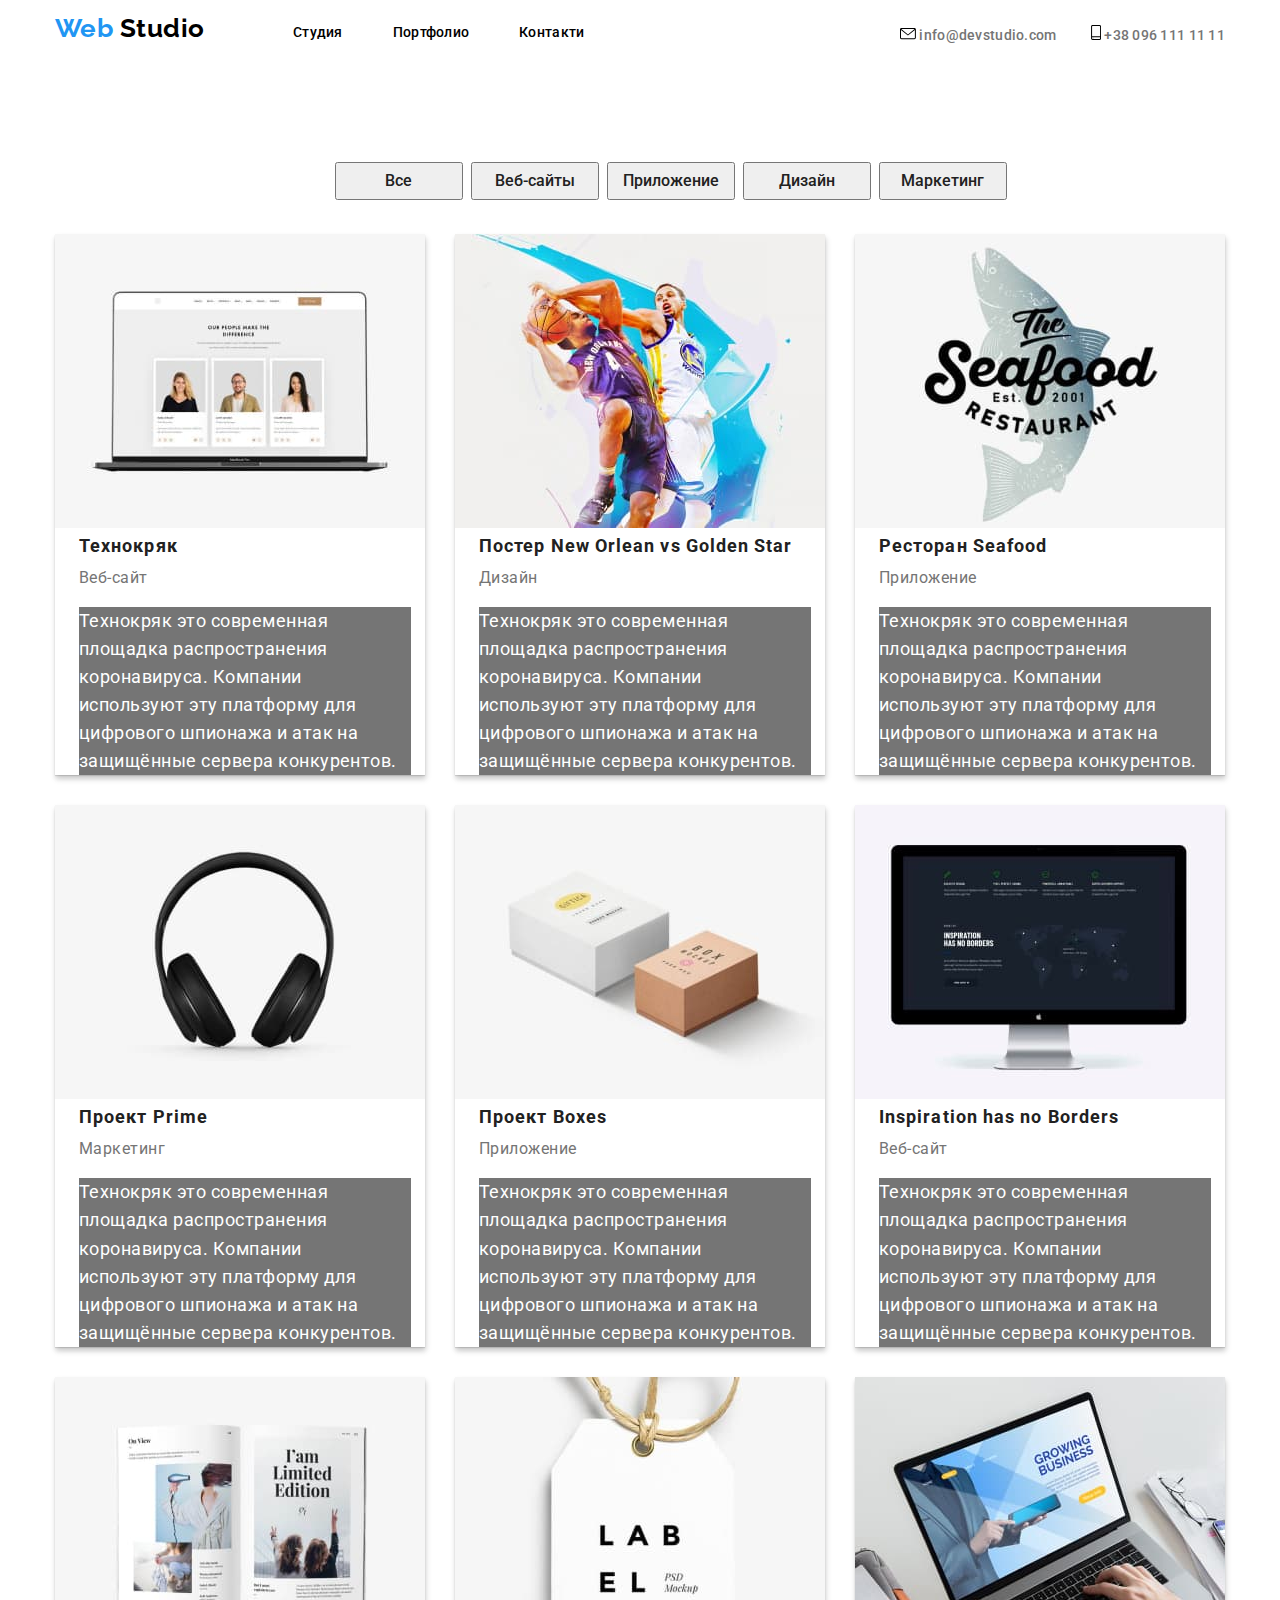
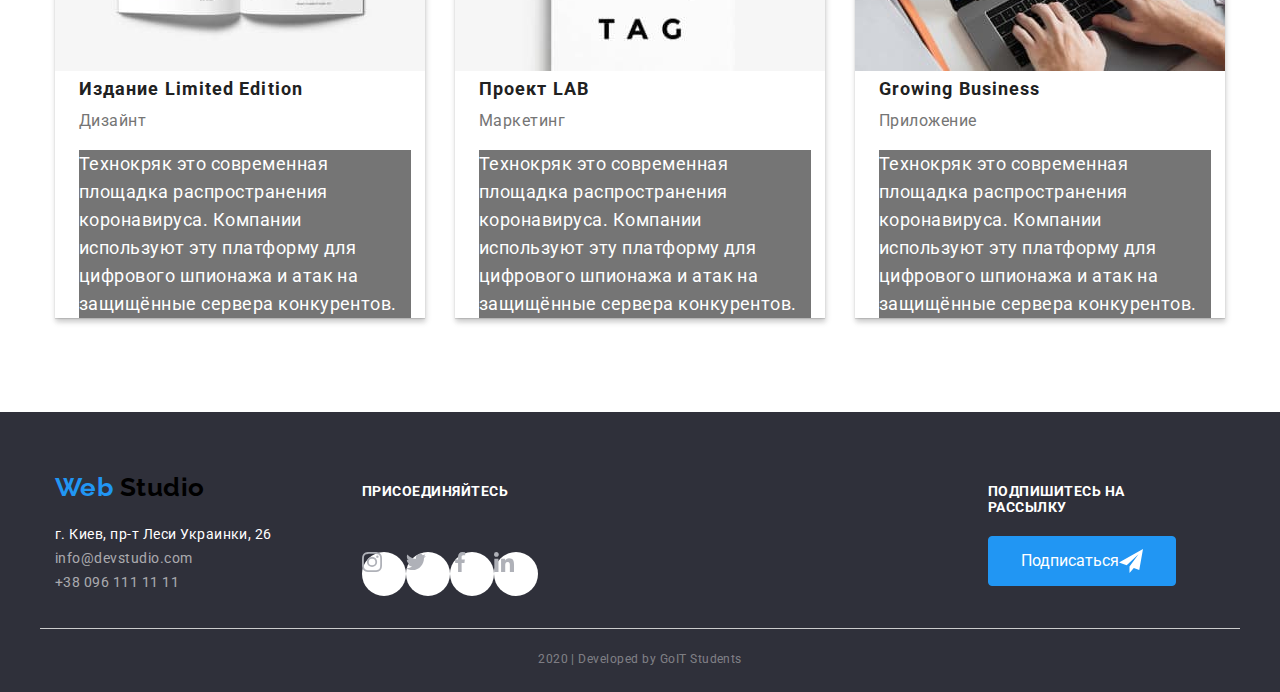
==== commit e9b8cb09: "svg ok" ====
--- a/portfolio.html
+++ b/portfolio.html
@@ -23,13 +23,13 @@
         </nav>
         <address class="contacts">
             <a href="mailto:info@devstudio.com" class="link contact">
-                <svg class="mail-icon" width="16" height="12">
-                    <use href="./images/sprite#icon-mail"></use>
+                <svg class="icon-mail" width="16" height="12">
+                    <use href="./images/sprite.svg#mail"></use>
                 </svg>
                 info@devstudio.com</a>
             <a href="tel:+38096111111" class="link contact">
-                <svg class="tel-icon" width="10" height="15">
-                    <use href="./images/sprite#icon-tel"></use>
+                <svg class="icon-tel" width="10" height="15">
+                    <use href="./images/sprite.svg#tel"></use>
                 </svg>
                 +38 096 111 11 11</a>
         </address>
@@ -143,22 +143,42 @@
                 <h3 class="footer-title insts">Присоединяйтесь</h3>
                 <ul class="site-nav list">
                     <li>
-                        <a href="" class="link footer-inst"></a>
+                        <a href="" class="link social-link">
+                            <svg class="icon" width="20" height="20">
+                                <use href="./images/sprite.svg#instagram"></use>
+                            </svg>
+                        </a>
                     </li>
                     <li>
-                        <a href="" class="link footer-twit"></a>
+                        <a href="" class="link social-link">
+                            <svg class="icon" width="20" height="20">
+                                <use href="./images/sprite.svg#twitter"></use>
+                            </svg>
+                         </a>
                     </li>
                     <li>
-                        <a href="" class="link footer-fac"></a>
+                        <a href="" class="link social-link">
+                            <svg class="icon" width="20" height="20">
+                                <use href="./images/sprite.svg#facebook"></use>
+                            </svg>
+                         </a>
                     </li>
                     <li>
-                        <a href="" class="link footer-ln"></a>
+                        <a href="" class="link social-link">
+                            <svg class="icon" width="20" height="20">
+                                <use href="./images/sprite.svg#linkedin"></use>
+                            </svg>
+                         </a>
                     </li> 
                 </ul>
             </div>
             <div class="mail">
                 <h3 class="footer-title mails">Подпишитесь на рассылку</h3>
-                <button type="button" class="buttons">Подписаться</button>
+                <button type="button" class="buttons">Подписаться
+                    <svg class="icon-send" width="24" height="24">
+                        <use href="./images/sprite.svg#send"></use>
+                    </svg> 
+                </button>
             </div>
         </div>
         <p class="avtor">2020 | Developed by GoIT Students</p>
--- a/css/styles.css
+++ b/css/styles.css
@@ -131,26 +131,6 @@
 .contact:focus {
     color: var(--accent-color);
 }
-
-.mail-icon {
-    content: "";
-    background-image:
-    url("../images/mail.svg");
-    margin-right: 10px;
-}
-
-.tel-icon {
-    content: "";
-    background-image:
-    url("../images/tel.svg");
-    margin-right: 10px;
-}
-
-.mail-icon .tel-icon:hover {
-    cursor: pointer;
-    color: var(--accent-color);
-}
-
 
 
 /*Контейнери*/
@@ -240,32 +220,6 @@
     margin-right: 0;
 }
 
-.mesedg::before {
-    display: block;
-    content: "";
-    height: 120px;
-    background-color: #F5F4FA;
-    background-size: contain;
-    background-repeat: no-repeat;
-    background-position: center;
-}
-
-.mesedg:nth-child(1)::before {
-    background-image: url("../images/antena.svg");
-}
-
-.mesedg:nth-child(2)::before {
-    background-image: url("../images/clock.svg");
-}
-
-.mesedg:nth-child(3)::before {
-    background-image: url("../images/diagram.svg");
-}
-
-.mesedg:nth-child(4)::before {
-    background-image: url("../images/astronaut.svg");
-}
-
 .section-title {
     width: 270px;
     text-align: left;
@@ -401,41 +355,7 @@
     background-color: var(--accent-color);
 }
 
-.inst-icon {
-    display: inline-flex;
-    justify-content: center;
-    align-items: center;
-    width: 20px;
-    height: 20px; 
-    background-image: url("../images/instagram.svg");
-}
-
-.twit-icon {
-    display: inline-flex;
-    justify-content: center;
-    align-items: center;
-    width: 20px;
-    height: 20px;
-    background-image: url("../images/twitter.svg");
-}
-
-.fac-icon {
-    display: inline-flex;
-    justify-content: center;
-    align-items: center;
-    width: 20px;
-    height: 20px;
-    background-image: url("../images/facebook.svg");
-}
-
-.ln-icon {
-    display: inline-flex;
-    justify-content: center;
-    align-items: center;
-    width: 20px;
-    height: 20px;
-    background-image: url("../images/linkedin.svg");
-}
+
 
 .container-client {
     margin-left: auto;
@@ -459,7 +379,6 @@
 
 .box-icon {
     display: block;
-    content: "";
     height: 90px;
     background-size: contain;
     background-repeat: no-repeat;
@@ -473,43 +392,6 @@
     border: var(--accent-color);
 }
 
-.logo1-icon {
-    width: 45px;
-    height: 50px;
-    background-image: url("../images/logo1.svg");
-    background-position: center;
-    background-repeat: no-repeat;
-}
-
-.logo2-icon {
-    background-image: url("../images/logo2.svg");
-    width: 40px;
-    height: 52px;
-}
-
-.logo3-icon {
-    background-image: url("../images/logo3.svg");
-    width: 41px;
-    height: 43px;
-}
-
-.logo4-icon {
-    background-image: url("../images/logo4.svg");
-    width: 80px;
-    height: 42px;
-}
-
-.logo5-icon {
-    background-image: url("../images/logo5.svg");
-    width: 59px;
-    height: 47px;
-}
-
-.logo6-icon {
-    background-image: url("../images/logo6.svg");
-    width: 89px;
-    height: 46px;
-}
 
 
 /*Футер*/
@@ -576,70 +458,6 @@
 .insts {
     width: 145px;
     margin-bottom: 20px;
-}
-
-.footer-inst {
-    display: inline-block;
-    width: 44px;
-    height: 44px;
-    background-image: url("../images/instagram\ 1.svg");
-    background-color: rgba(255, 255, 255, 0.1);
-    background-repeat: no-repeat;
-    background-position: center;
-    background-size: 20px;
-    border-radius: 50%;
-}
-
-.footer-inst:hover {
-    background-color: var(--accent-color);
- }
-
-.footer-twit {
-    display: inline-block;
-    width: 44px;
-    height: 44px;
-    background-image: url("../images/twitter\ 1.svg");
-    background-color: rgba(255, 255, 255, 0.1);
-    background-repeat: no-repeat;
-    background-position: center;
-    background-size: 20px;
-    border-radius: 50%;
-}
-
-.footer-twit:hover {
-    background-color: var(--accent-color);
- }
-
-.footer-fac {
-    display: inline-block;
-    width: 44px;
-    height: 44px;
-    background-image: url("../images/facebook\ 1.svg");
-    background-color: rgba(255, 255, 255, 0.1);
-    background-repeat: no-repeat;
-    background-position: center;
-    background-size: 20px;
-    border-radius: 50%;
-}
-
-.footer-fac:hover {
-    background-color: var(--accent-color);
- }
-
-.footer-ln {
-    display: inline-block;
-    width: 44px;
-    height: 44px;
-    background-image: url("../images/linkedin\ 1.svg");
-    background-color: rgba(255, 255, 255, 0.1);
-    background-repeat: no-repeat;
-    background-position: center;
-    background-size: 20px;
-    border-radius: 50%;
-}
-
- .footer-ln:hover {
-   background-color: var(--accent-color);
 }
 
  .mail {
@@ -667,15 +485,6 @@
     text-align: center;
     align-items: center;
     cursor: pointer;
-}
-
-.buttons::after {
-    width: 24px;
-    height: 24px;
-    margin-left: 10px;
-    content: "";
-    background-image: url(../images/send.svg);
-    background-size: contain;
 }
 
 .avtor {
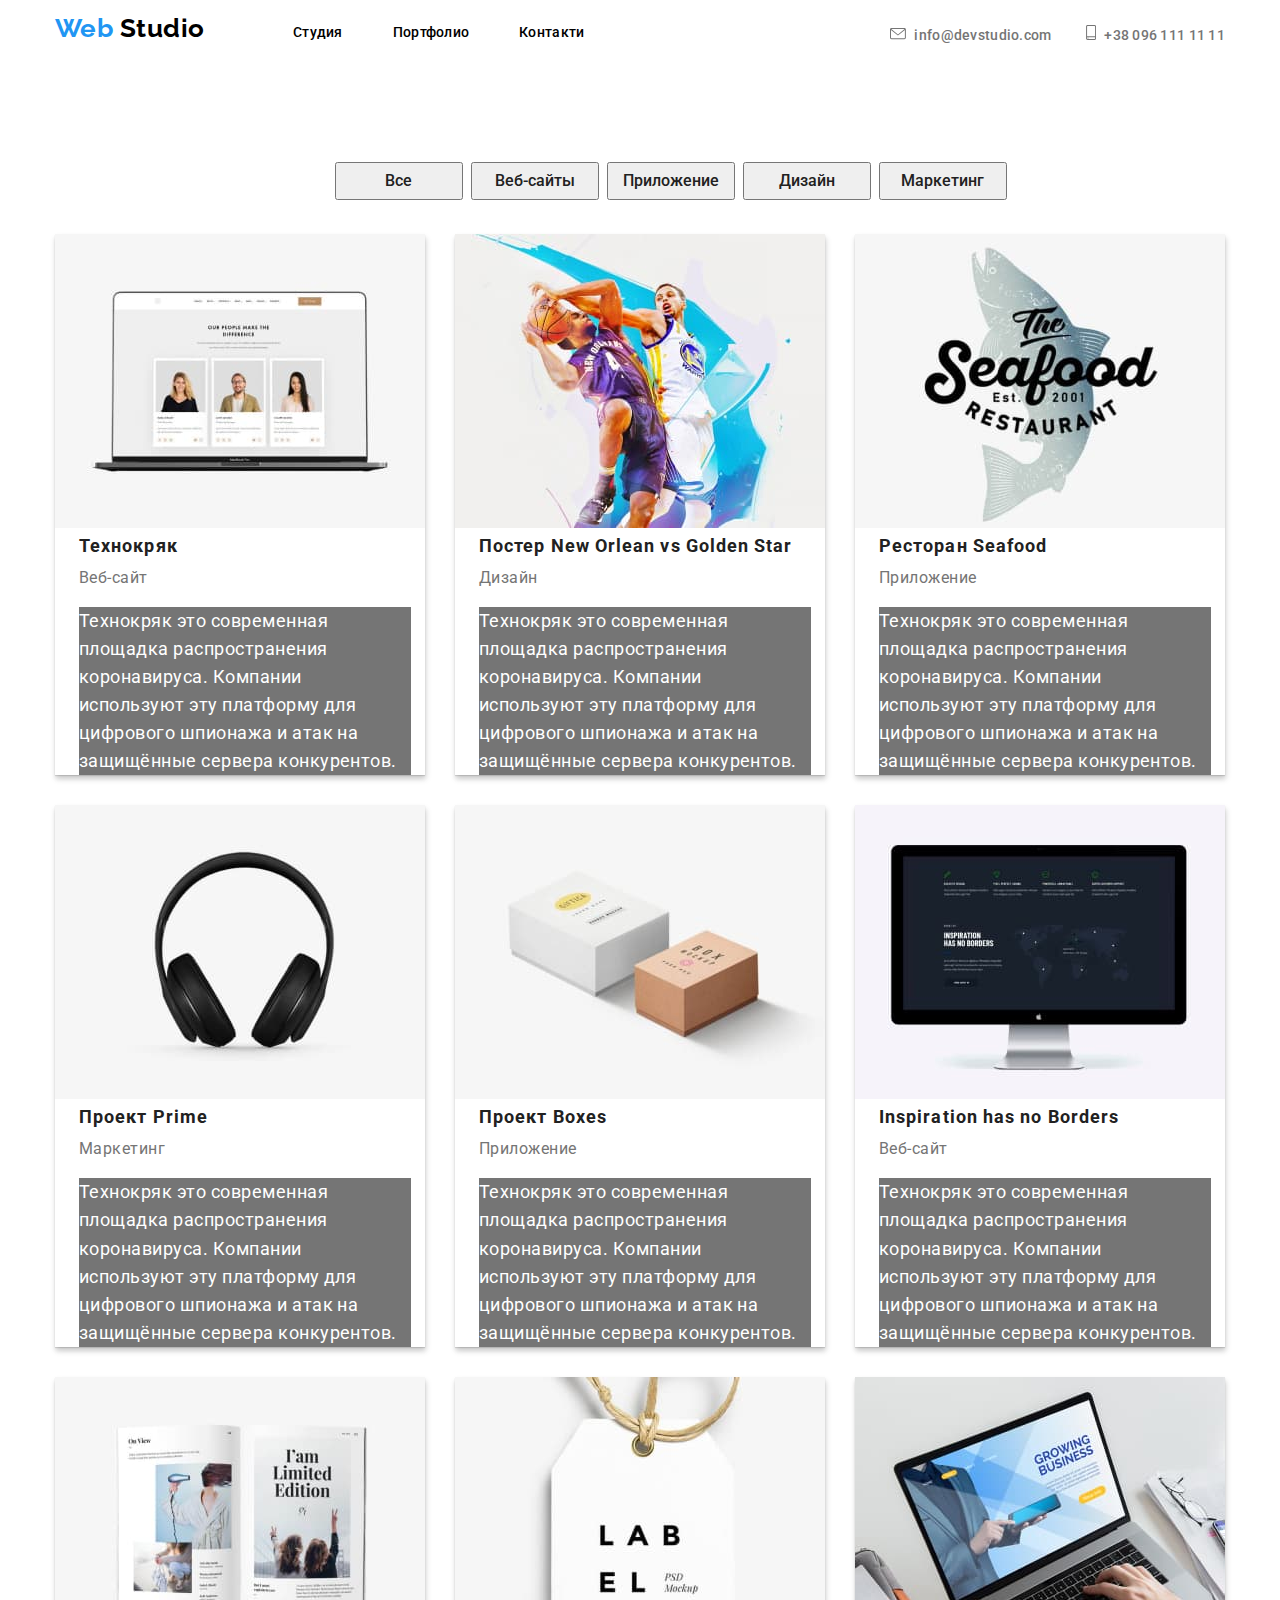
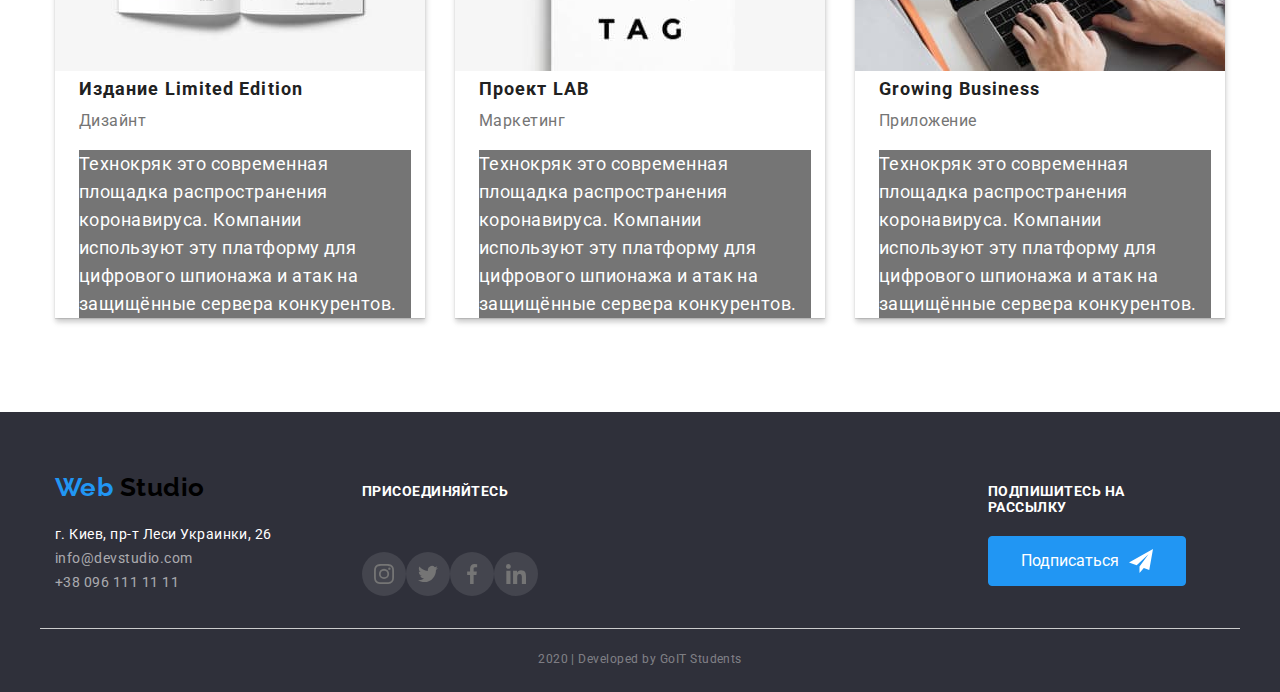
==== commit bc4c9e2b: "home work 4 final" ====
--- a/portfolio.html
+++ b/portfolio.html
@@ -143,34 +143,34 @@
                 <h3 class="footer-title insts">Присоединяйтесь</h3>
                 <ul class="site-nav list">
                     <li>
-                        <a href="" class="link social-link">
+                        <a href="" class="link social-link icons">
                             <svg class="icon" width="20" height="20">
                                 <use href="./images/sprite.svg#instagram"></use>
                             </svg>
                         </a>
                     </li>
                     <li>
-                        <a href="" class="link social-link">
+                        <a href="" class="link social-link icons">
                             <svg class="icon" width="20" height="20">
                                 <use href="./images/sprite.svg#twitter"></use>
                             </svg>
                          </a>
                     </li>
                     <li>
-                        <a href="" class="link social-link">
+                        <a href="" class="link social-link icons">
                             <svg class="icon" width="20" height="20">
                                 <use href="./images/sprite.svg#facebook"></use>
                             </svg>
                          </a>
                     </li>
                     <li>
-                        <a href="" class="link social-link">
+                        <a href="" class="link social-link icons">
                             <svg class="icon" width="20" height="20">
                                 <use href="./images/sprite.svg#linkedin"></use>
                             </svg>
                          </a>
                     </li> 
-                </ul>
+                </ul>   
             </div>
             <div class="mail">
                 <h3 class="footer-title mails">Подпишитесь на рассылку</h3>
--- a/css/styles.css
+++ b/css/styles.css
@@ -130,6 +130,21 @@
 .contact:hover,
 .contact:focus {
     color: var(--accent-color);
+}
+
+.icon-mail {
+    fill: var(--primary-text-color);
+    margin-right: 5px;
+}
+
+.icon-mail:hover,
+.icon-tel:hover {
+    fill: var(--accent-color);
+}
+
+.icon-tel {
+    fill: var(--primary-text-color);
+    margin-right: 5px;
 }
 
 
@@ -214,10 +229,20 @@
     margin-right: 30px;
     margin-left: 0;
     justify-content: center;
+    align-items: center;
 }
 
 .mesedg:last-child {
     margin-right: 0;
+}
+
+.icon-mesedg {
+    width: 270px;
+    height: 120px;
+    background: #F5F4FA;
+    border-radius: 4px;
+    padding-top: 25px;
+    padding-bottom: 25px;
 }
 
 .section-title {
@@ -225,7 +250,6 @@
     text-align: left;
     margin-bottom: 10px;
     
-
     color: var(--title-text-color);
     font-weight: 700;
     font-size: 14px;
@@ -345,17 +369,26 @@
 }
 
 .social-link {
+    display: inline-flex;
     width: 44px;
     height: 44px;
     border-radius: 50%;
-    background-color: #ffffff;
+    background-color: var(--primary-white-color);
+    align-items: center;
+    padding-top: 12px;
 }
 
 .social-link:hover {
     background-color: var(--accent-color);
 }
 
-
+.icon {
+    fill: var(--primary-text-color);
+}
+
+.icon:hover {
+    fill: var(--primary-white-color);;
+}
 
 .container-client {
     margin-left: auto;
@@ -378,21 +411,26 @@
 }
 
 .box-icon {
-    display: block;
+    display: flex;
     height: 90px;
-    background-size: contain;
-    background-repeat: no-repeat;
-    background-color: #F5F4FA;
-    border: 0.5px solid #000000;
+    border: 0.1px solid #AFB1B8;
     border-radius: 5%;
+    align-items: center;
+    padding-left: 60px;
 }
 
 .box-icon:hover {
-    cursor: pointer;
-    border: var(--accent-color);
-}
-
-
+    border: 0.1px solid var(--accent-color);
+    border-radius: 5%;
+}
+
+.icon-logo {
+    fill: var(--primary-text-color);
+}
+
+.icon-logo:hover {
+    fill: var(--accent-color);
+}
 
 /*Футер*/
 
@@ -458,6 +496,12 @@
 .insts {
     width: 145px;
     margin-bottom: 20px;
+}
+
+.icons {
+   padding-left: 12px;
+    background: rgba(255, 255, 255, 0.1);
+    background-position: center;
 }
 
  .mail {
@@ -485,6 +529,11 @@
     text-align: center;
     align-items: center;
     cursor: pointer;
+}
+
+.icon-send {
+    fill: var(--primary-white-color);
+    margin-left: 10px;
 }
 
 .avtor {
